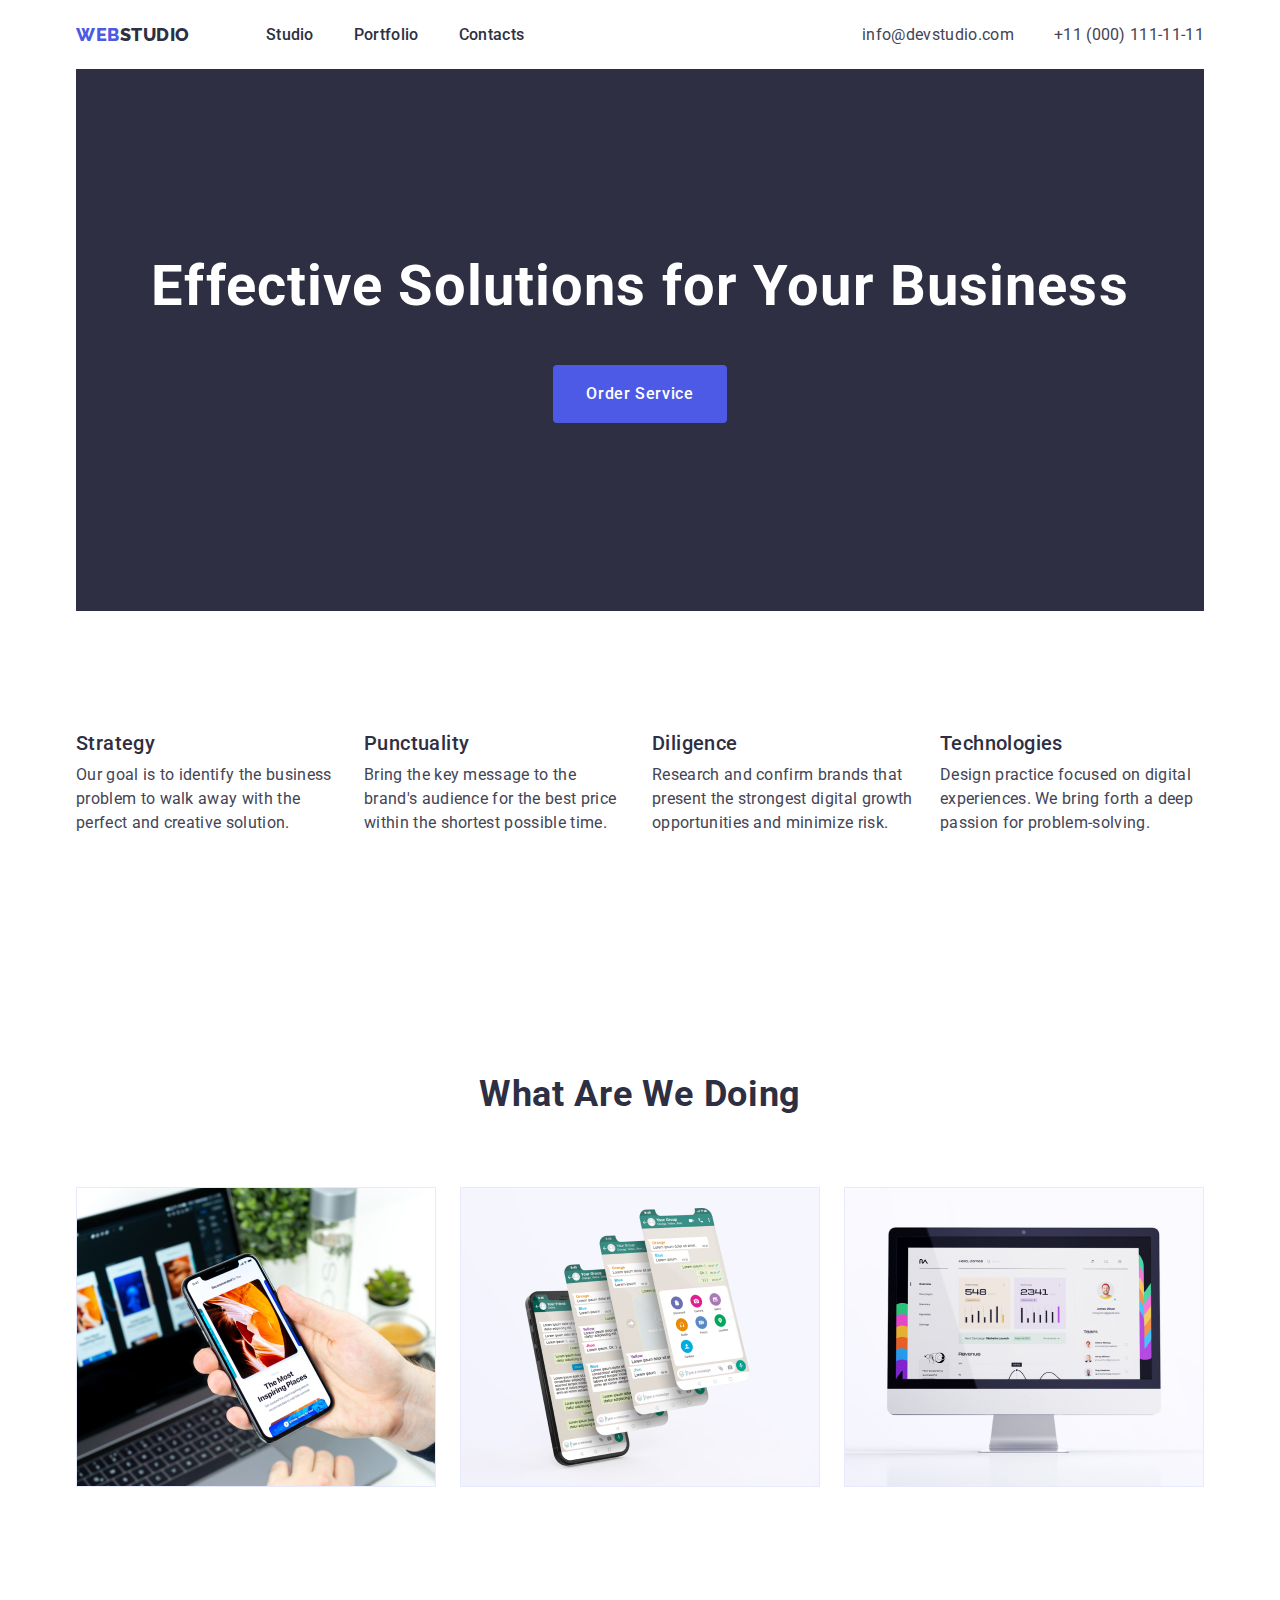
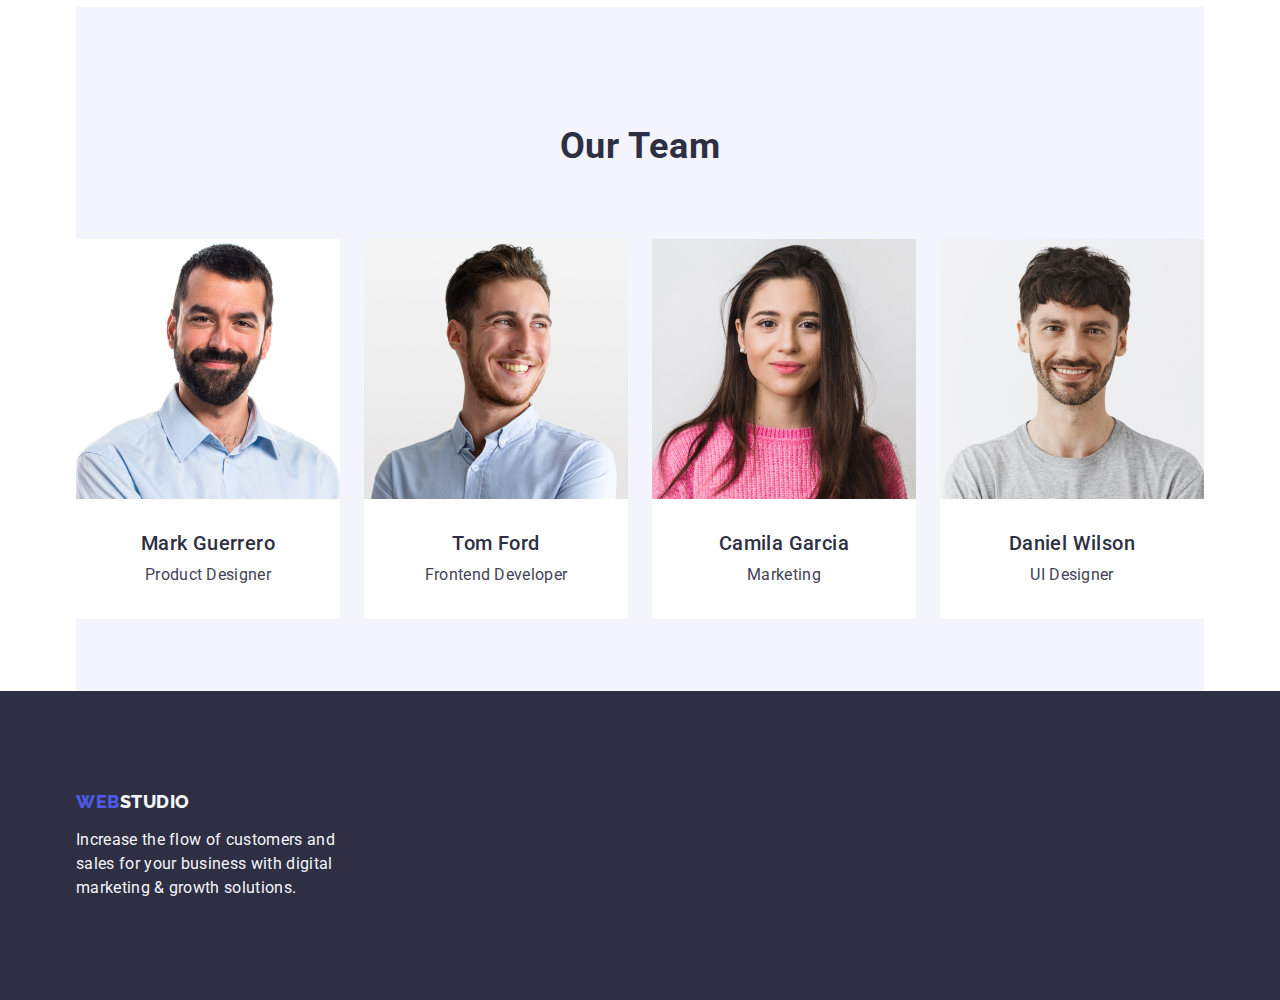
==== index.html @ 956a5d1d "index page" ====
<!DOCTYPE html>
<html lang="en">
<head>
    <meta charset="UTF-8">
    <meta name="viewport" content="width=device-width, initial-scale=1.0">
    <title>WEBSTUDIO</title>
    <link rel="preconnect" href="https://fonts.googleapis.com" />
    <link rel="preconnect" href="https://fonts.gstatic.com" crossorigin />
    <link
      href="https://fonts.googleapis.com/css2?family=Raleway:wght@800&family=Roboto:wght@400;500;700;900&display=swap"
      rel="stylesheet"
    />
    <link rel="stylesheet" href="https://cdnjs.cloudflare.com/ajax/libs/modern-normalize/2.0.0/modern-normalize.min.css">
    <link rel="stylesheet" href="./css/styles.css">
</head> 
<body>
    <header>
        <div class="container flex-header">
            <nav>
                <a class="logo link" href="./index.html">Web<span class="studio-color">Studio</span></a>
                <ul class="site-nav list">
                    <li class="item"><a href="./index.html" class="link link-decor">Studio</a></li>
                    <li class="item"><a href="./portfolio.html" class="link link-decor">Portfolio</a></li>
                    <li class="item"><a href="" class="link link-decor">Contacts</a></li>
                </ul>
            </nav>
            <address class="address">
                <ul class="auth-nav list">
                    <li class="item"><a class="link" href="mailto:info@devstudio.com">info@devstudio.com</a></li>
                    <li class="item"><a class="link" href="tel:+110001111111">+11 (000) 111-11-11</a></li>
                </ul>
            </address>
        </div>
    </header>
    <main>
        <div class="container">
            <div class="background-hero">
                <section class="section solutions list hero">
                    <h1 class="section-title-block">Effective Solutions for Your Business</h1>
                    <button type="button" class="button">Order Service</button>
                </section>
            </div>
            <section class="section list section-strategy">
                <h2 class="visually-hidden">Strategies of the company</h2>
                <ul class="list strategy-block">
                    <li class="item">
                        <h3 class="title">Strategy</h3>
                        <p class="description">Our goal is to identify the business problem to walk away with the perfect and creative solution. </p>
                    </li>
                    <li class="item">
                        <h3 class="title">Punctuality</h3>
                        <p class="description">Bring the key message to the brand's audience for the best price within the shortest possible time.</p>
                    </li>
                    <li class="item">
                        <h3 class="title">Diligence</h3>
                        <p class="description">Research and confirm brands that present the strongest digital growth opportunities and minimize risk.</p>
                    </li>
                    <li class="item">
                        <h3 class="title">Technologies</h3>
                        <p class="description">Design practice focused on digital experiences. We bring forth a deep passion for problem-solving.</p>
                    </li>
                </ul>
            </section>
            <section class="section list margin">
                <h2 class="section-title">What are we doing</h2>
                <ul class="list flex-list">
                    <li>
                        <img src="./images/phone.jpg" alt="Company does1" width="360">
                    </li>
                    <li>
                        <img src="./images/screens.jpg" alt="Company does2" width="360">
                    </li>
                    <li>
                        <img src="./images/desktop.jpg" alt="Company does3" width="360">
                    </li>
                </ul>
            </section>
            <section class="section list team-block">
                <h2 class="section-title">Our Team</h2>
                <ul class="crew list">
                    <li class="person">
                        <img src="./images/crue1.jpg" alt="stuff" width="264">
                        <div class="person-padding">
                            <h3 class="name">Mark Guerrero</h3>
                            <p class="job">Product Designer</p>
                        </div>
                    </li>
                    <li class="person">
                        <img src="./images/crue2.jpg" alt="stuff" width="264">
                        <div class="person-padding">
                            <h3 class="name">Tom Ford</h3>
                            <p class="job">Frontend Developer</p>
                        </div>
                    </li>
                    <li class="person">
                        <img src="./images/crue3.jpg" alt="stuff" width="264">
                        <div class="person-padding">
                            <h3 class="name">Camila Garcia</h3>
                            <p class="job">Marketing</p>
                        </div>
                    </li>
                    <li class="person">
                        <img src="./images/crue4.jpg" alt="stuff" width="264">
                        <div class="person-padding">
                            <h3 class="name">Daniel Wilson</h3>
                            <p class="job">UI Designer</p>
                        </div>
                    </li>
                </ul>
            </section>
        </div>
    </main>
    <footer class="footer">
        <div class="container foot">
            <a class="logo link" href="./index.html">Web<span class="studio-color-footer">Studio</span></a>
            <p class="slogan">Increase the flow of customers and sales for your business with digital marketing & growth solutions.</p>
        </div>
    </footer>
</body>
</html>
---- css/styles.css ----
:root{
    --navy-blue: #2E2F42;
    --slate: #434455;
    --iris: #4D5AE5;
    --ocean: #404BBF;
    --cloud:#F4F4FD;
    --cornflower: #E7E9FC;
    --white: #ffffff;
}
body{
    background: var(--white);
    color: var(--slate);
    font-family: 'Roboto', sans-serif;
}
h1, h2, h3, p, ul{
    margin: 0;
    padding: 0;
}
ul{
    list-style: none;
}
img{
    display: block;
}
.logo{
    margin-right: 76px;
    color: var(--iris);
    font-family: "Raleway", sans-serif;
    text-transform: uppercase;
    font-size: 18px;
    line-height: 1.17;
    font-weight: 800;
    letter-spacing: 0.03em
}
.link{
    text-decoration: none;
}
nav .header-text{
    color: var(--navy-blue);
}
.studio-color{
    color: var(--navy-blue);
}
.studio-color-footer{
    color: var(--cloud);
}
.list{
    list-style: none;
}
/* portfolio styles */

.site-nav a{
    color:var(--navy-blue);
}
.site-nav .link{
    font-size: 16px;
    font-weight: 500;
    line-height: 1.5;
    letter-spacing: 0.02em;
}
.site-nav .link:hover,
.site-nav .link:focus{
    color: var(--ocean);
}
.address .link:hover,
.address .link:focus{
    color: var(--ocean);
}

.auth-nav a{
    color:var(--slate);
    font-size: 16px;
    line-height: 1.5;
    letter-spacing: 0.02em;
}
.address{
    font-style: normal;
}
.auth-nav a:hover{
    color:var(--iris);
}
.section-title{
    padding-top: 120px;
    color: var(--navy-blue);
    font-size: 36px;
    font-weight: 700;
    line-height: 1.11;
    letter-spacing: 0.02em;
    text-align: center;
    text-transform: capitalize;
}
.portfolio-title{
    color: var(--navy-blue);
    font-size: 20px;
    font-weight: 500;
    line-height: 1.2;
    letter-spacing: 0.02em;
}
.portfolio-description{
    color: var(--slate);
    font-size: 16px;
    line-height: 1.5;
    letter-spacing: 0.02em;
}
.section .title{
    color: var(--navy-blue);
}
.section .button{
    color: #ffffff;
    background-color: var(--iris);
    padding: 16px 32px;
    border: 1px solid transparent;
    margin-top: 48px;
}
.button{
    display: inline-block;
    min-width: 169px;
    padding: 12px 24px;
    border-radius: 4px;
    text-align: center;
    color: var(--iris);
    background-color: var(--cloud);
    font-size: 16px;
    font-weight: 500;
    line-height: 1.5;
    letter-spacing: 0.04em;
    cursor: pointer;
    font-family: "Roboto", sans-serif;
    border: 1px solid var(--cornflower);
}
.button:hover,
.button:focus{
    color: var(--white);
    background-color: var(--ocean);
    
}
.team-block{
    background-color: var(--cloud);
}
.crew {
    padding: 72px 0px;
}
.crew li{
    border-radius: 0px 0px 4px 4px;
    background-color: var(--white);
}
header a{
    padding-top: 24px;
    padding-bottom: 24px;
}
.flex-header{
    display: flex;
    align-items: center;
}
.flex-header nav, .flex-header .address .list, .site-nav{
    display: flex;
    align-items: center;
}
.address{
    margin-left: auto;
}
.site-nav .item, .auth-nav .item {
    margin-right: 40px;
}
.site-nav .item:last-child, .auth-nav .item:last-child {
    margin-right: 0px;
}
.hero{
    padding-top: 188px;
    padding-bottom: 188px;
    text-align: center;
}
.background-hero{
    background-color: var(--navy-blue);
}

.person-padding{
    text-align: center;
    padding: 32px 16px;
}
.person-padding .name{
    margin-bottom: 8px;
}

/* studio styles */
.crew .name{
    color: var(--navy-blue);
    font-size: 20px;
    font-weight: 500;
    line-height: 1.2;
    letter-spacing: 0.02em;
}
.crew .job{
    color: var(--slate);
    font-size: 16px;
    line-height: 1.5;
    letter-spacing: 0.02em;
}
.section .title{
    font-size: 20px;
    font-weight: 500;
    line-height: 1.2;
    letter-spacing: 0.02em;
}
.section .description{
    color: var(--slate);
    font-size: 16px;
    line-height: 1.5;
    letter-spacing: 0.02em;
}
.solutions{
    background: var(--navy-blue);
}
.section-title-block{
    
    color: var(--white);
    font-size: 56px;
    font-weight: 700;
    letter-spacing: 0.02em;
    line-height: 1.07;
    text-align: center;
}
.visually-hidden {
    position: absolute;
    width: 1px;
    height: 1px;
    margin: -1px;
    border: 0;
    padding: 0;
    white-space: nowrap;
    clip-path: inset(100%);
    clip: rect(0 0 0 0);
    overflow: hidden;
    }
.container{
    width: 1128px;
    margin: 0 auto;
}
.strategy-block .description{
    margin-top: 8px;
}
.strategy-block{
    padding-top: 120px;
    padding-bottom: 120px;
    display: flex;
    align-items: center;
    flex-wrap: wrap;
}
.strategy-block .item{
    max-width: 264px;
    margin-right: 24px;
}
.strategy-block .item:last-child{
    margin-right: 0;
}
.flex-list, .crew{
    display: flex;
    gap: 24px;
    align-items: center;
}
.flex-list{
    margin-top: 72px;
}
.section.list.margin{
    margin: 0px 0px 120px;
}
/* footer */
.footer{
    background-color: var(--navy-blue);
}
.footer .slogan{
    width: 264px;
    margin-top: 16px;
    color: var(--cloud);
    font-size: 16px;
    line-height: 1.5;
    letter-spacing: 0.02em;
}
.footer .footer-text{
    color: var(--cloud);
}
.foot{
    padding-top: 100px;
    padding-bottom: 100px;
}
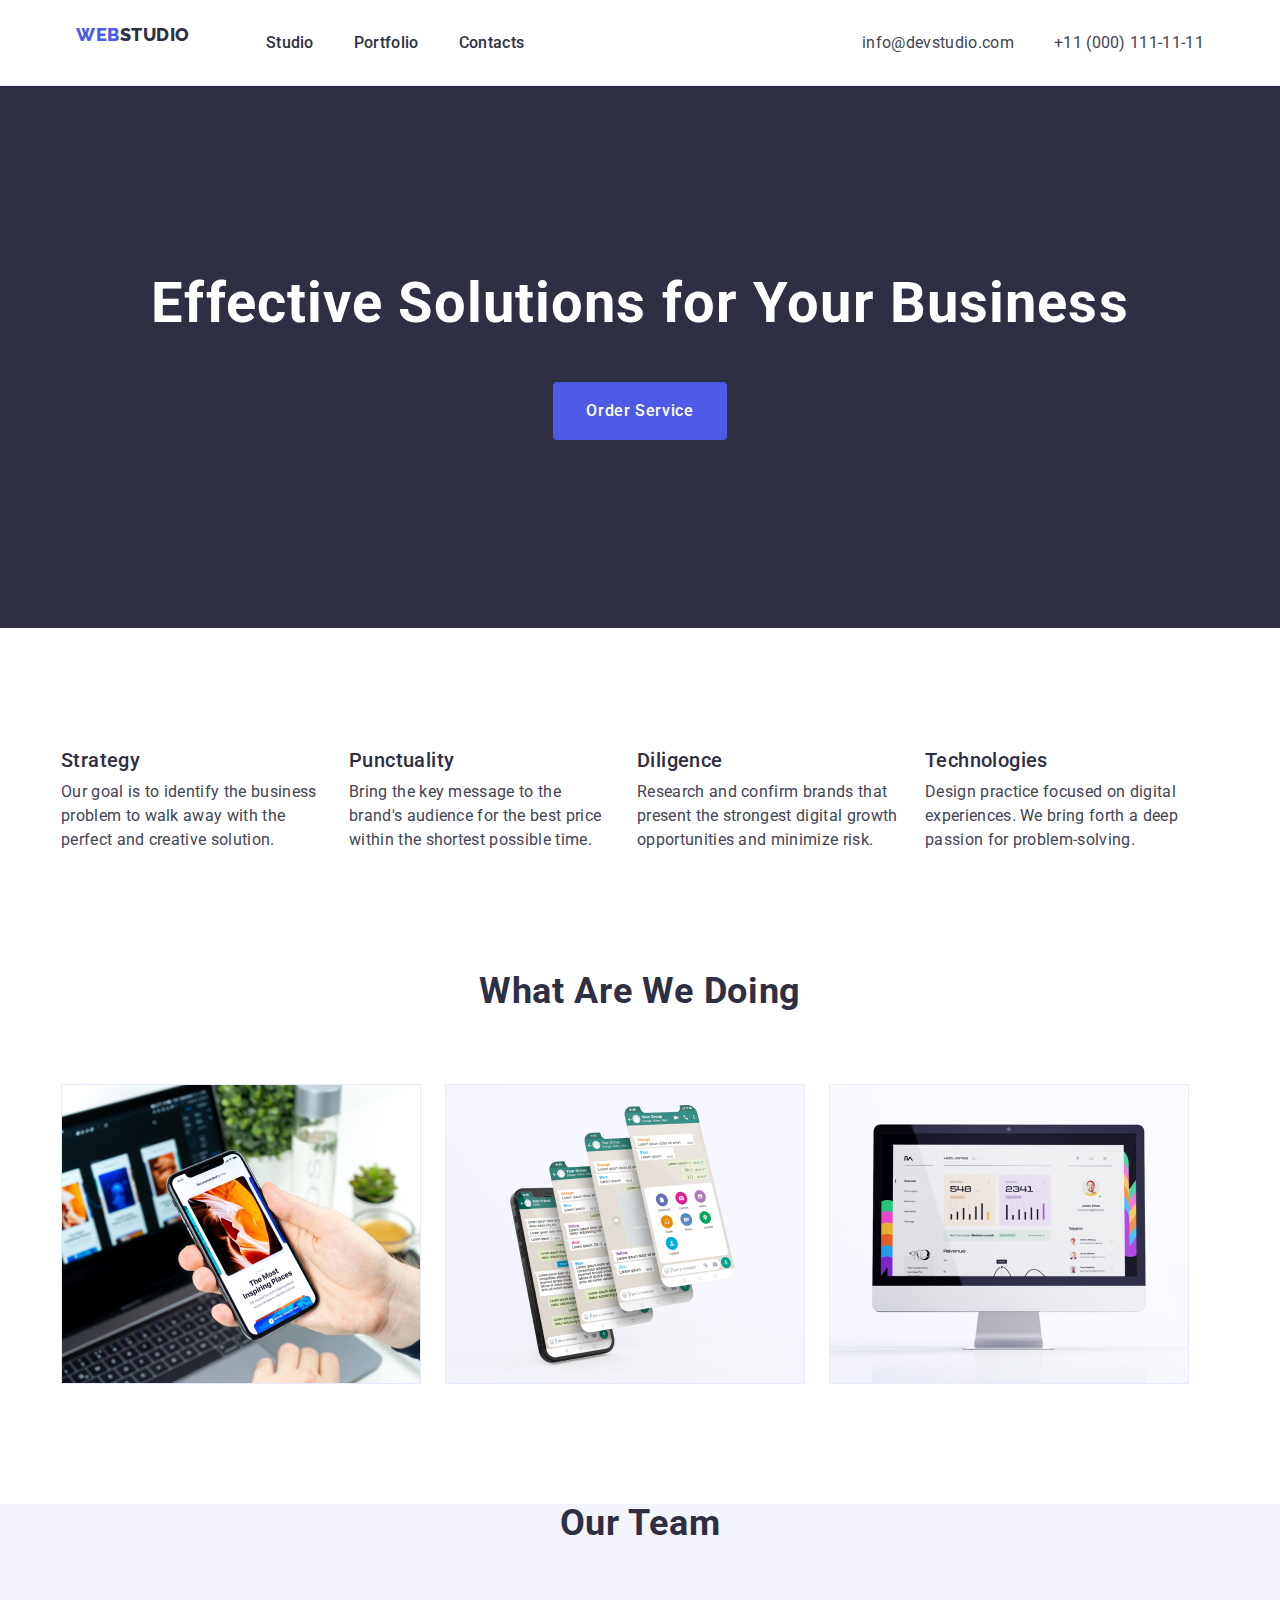
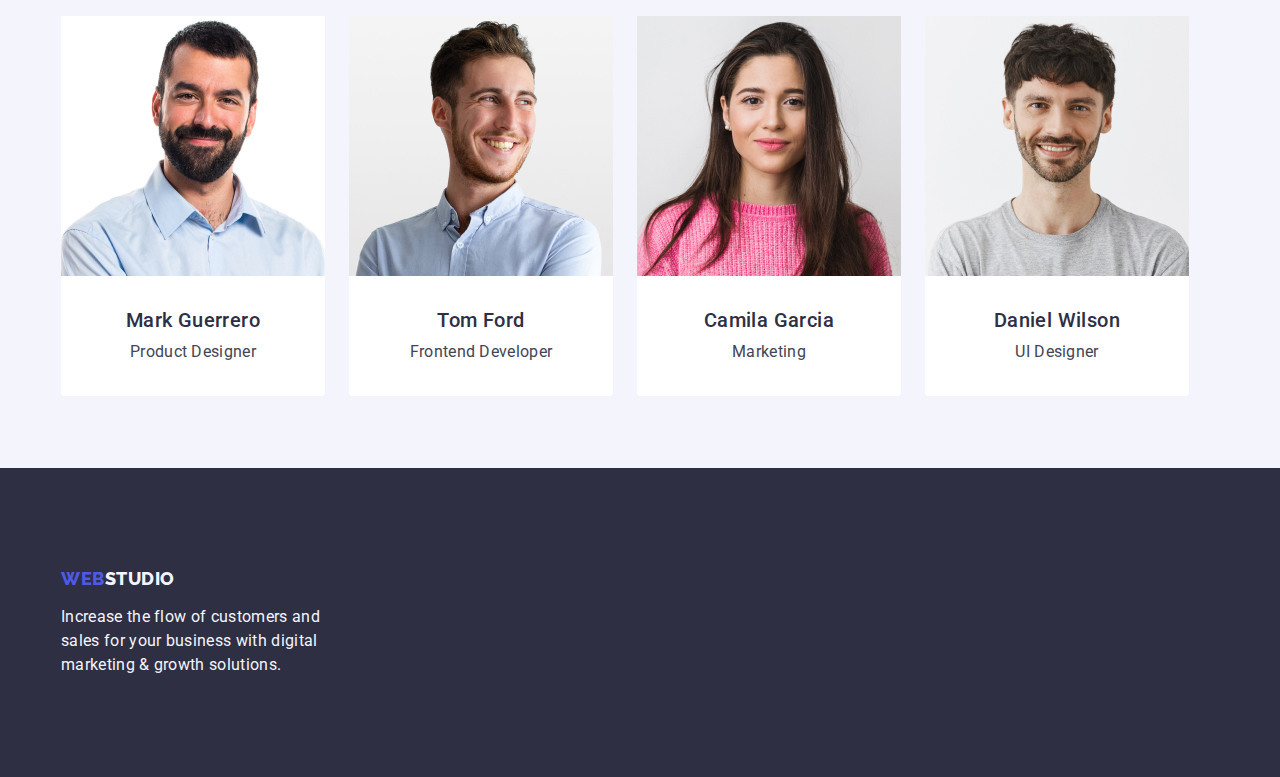
==== commit 526025c9: "container" ====
--- a/index.html
+++ b/index.html
@@ -14,7 +14,7 @@
     <link rel="stylesheet" href="./css/styles.css">
 </head> 
 <body>
-    <header>
+    <header class="header">
         <div class="container flex-header">
             <nav>
                 <a class="logo link" href="./index.html">Web<span class="studio-color">Studio</span></a>
@@ -33,14 +33,16 @@
         </div>
     </header>
     <main>
-        <div class="container">
-            <div class="background-hero">
-                <section class="section solutions list hero">
+        <div class="background-hero">
+            <section class="section solutions list hero">
+               <div class="container">
                     <h1 class="section-title-block">Effective Solutions for Your Business</h1>
                     <button type="button" class="button">Order Service</button>
-                </section>
-            </div>
-            <section class="section list section-strategy">
+               </div>
+            </section>
+        </div>
+        <section class="section list section-strategy">
+            <div class="container">
                 <h2 class="visually-hidden">Strategies of the company</h2>
                 <ul class="list strategy-block">
                     <li class="item">
@@ -60,8 +62,10 @@
                         <p class="description">Design practice focused on digital experiences. We bring forth a deep passion for problem-solving.</p>
                     </li>
                 </ul>
-            </section>
-            <section class="section list margin">
+            </div>
+        </section>
+        <section class="section list margin">
+           <div class="container">
                 <h2 class="section-title">What are we doing</h2>
                 <ul class="list flex-list">
                     <li>
@@ -74,8 +78,10 @@
                         <img src="./images/desktop.jpg" alt="Company does3" width="360">
                     </li>
                 </ul>
-            </section>
-            <section class="section list team-block">
+           </div>
+        </section>
+        <section class="section list team-block">
+           <div class="container">
                 <h2 class="section-title">Our Team</h2>
                 <ul class="crew list">
                     <li class="person">
@@ -107,11 +113,11 @@
                         </div>
                     </li>
                 </ul>
-            </section>
-        </div>
+           </div>
+        </section>
     </main>
     <footer class="footer">
-        <div class="container foot">
+        <div class="container">
             <a class="logo link" href="./index.html">Web<span class="studio-color-footer">Studio</span></a>
             <p class="slogan">Increase the flow of customers and sales for your business with digital marketing & growth solutions.</p>
         </div>
--- a/css/styles.css
+++ b/css/styles.css
@@ -80,7 +80,6 @@
     color:var(--iris);
 }
 .section-title{
-    padding-top: 120px;
     color: var(--navy-blue);
     font-size: 36px;
     font-weight: 700;
@@ -89,19 +88,7 @@
     text-align: center;
     text-transform: capitalize;
 }
-.portfolio-title{
-    color: var(--navy-blue);
-    font-size: 20px;
-    font-weight: 500;
-    line-height: 1.2;
-    letter-spacing: 0.02em;
-}
-.portfolio-description{
-    color: var(--slate);
-    font-size: 16px;
-    line-height: 1.5;
-    letter-spacing: 0.02em;
-}
+
 .section .title{
     color: var(--navy-blue);
 }
@@ -114,7 +101,6 @@
 }
 .button{
     display: inline-block;
-    min-width: 169px;
     padding: 12px 24px;
     border-radius: 4px;
     text-align: center;
@@ -148,9 +134,13 @@
     padding-top: 24px;
     padding-bottom: 24px;
 }
+.header{
+    border-bottom: 1px solid var(--cornflower);
+}
 .flex-header{
     display: flex;
     align-items: center;
+    padding: 0 15px;
 }
 .flex-header nav, .flex-header .address .list, .site-nav{
     display: flex;
@@ -181,8 +171,6 @@
 .person-padding .name{
     margin-bottom: 8px;
 }
-
-/* studio styles */
 .crew .name{
     color: var(--navy-blue);
     font-size: 20px;
@@ -208,11 +196,16 @@
     line-height: 1.5;
     letter-spacing: 0.02em;
 }
-.solutions{
-    background: var(--navy-blue);
-}
+/* studio styles */
+.flex-button{
+    display: flex;
+    margin-top: 96px;
+    margin-bottom: 72px;
+    justify-content: center;
+    gap: 24px;
+}
+
 .section-title-block{
-    
     color: var(--white);
     font-size: 56px;
     font-weight: 700;
@@ -233,7 +226,7 @@
     overflow: hidden;
     }
 .container{
-    width: 1128px;
+    width: 1158px;
     margin: 0 auto;
 }
 .strategy-block .description{
@@ -264,13 +257,42 @@
 .section.list.margin{
     margin: 0px 0px 120px;
 }
+.portfolio-flex{
+    display: flex;
+    flex-wrap: wrap;
+    gap: 24px;
+}
+.portfolio-block{
+    margin-bottom: 24px;
+}
+.portfolio-block .wrapper{
+    margin: 32px 0;
+    padding-left: 16px;
+}
+.portfolio-title{
+    color: var(--navy-blue);
+    font-size: 20px;
+    font-weight: 500;
+    line-height: 1.2;
+    letter-spacing: 0.02em;
+    margin-bottom: 8px;
+}
+.portfolio-description{
+    color: var(--slate);
+    font-size: 16px;
+    line-height: 1.5;
+    letter-spacing: 0.02em;
+}
+.button.portfolio{
+    width:fit-content;
+}
 /* footer */
 .footer{
     background-color: var(--navy-blue);
+    padding: 100px 0;
 }
 .footer .slogan{
     width: 264px;
-    margin-top: 16px;
     color: var(--cloud);
     font-size: 16px;
     line-height: 1.5;
@@ -279,7 +301,7 @@
 .footer .footer-text{
     color: var(--cloud);
 }
-.foot{
-    padding-top: 100px;
-    padding-bottom: 100px;
-}+.logo.link{
+    display: inline-block;
+    margin-bottom: 16px;
+}
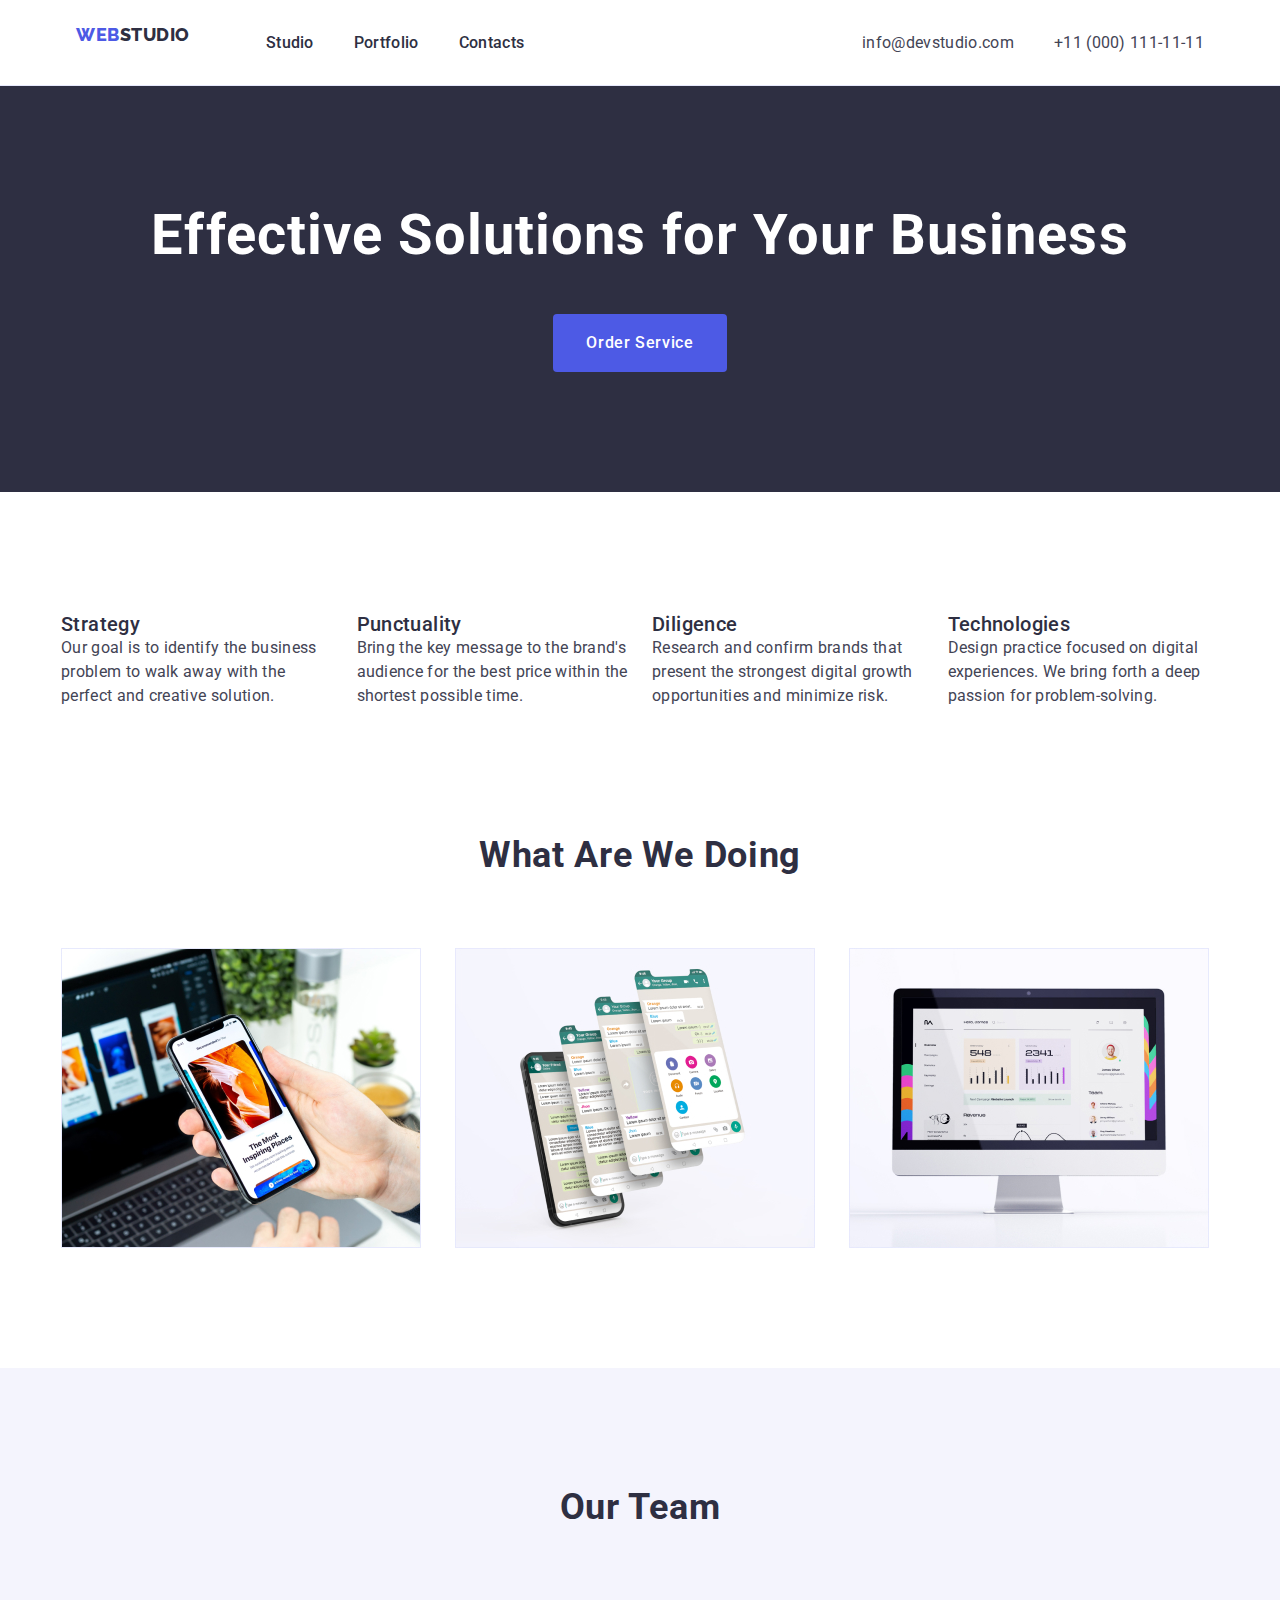
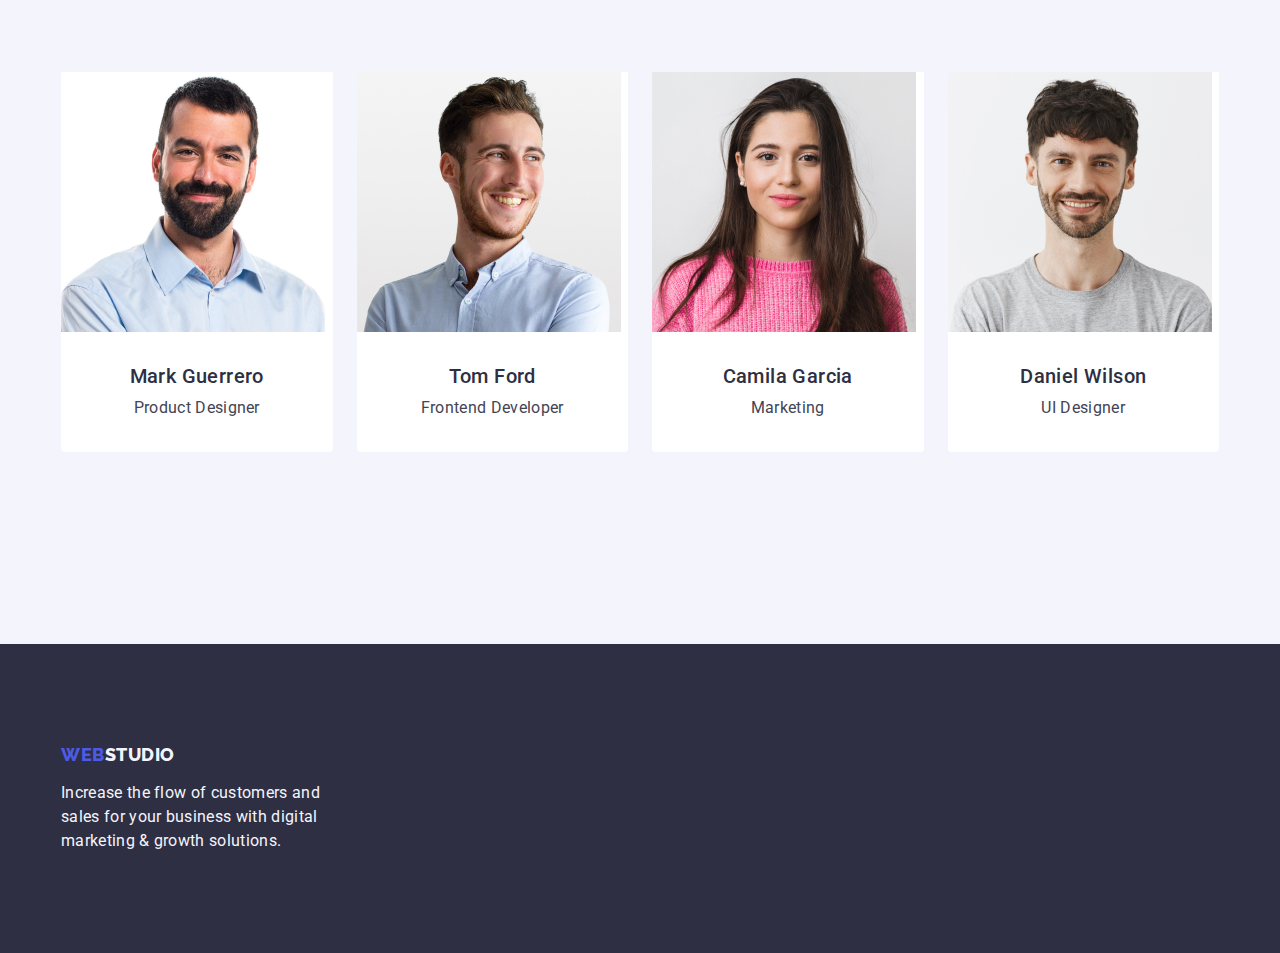
==== commit a9172992: "mistakes" ====
--- a/index.html
+++ b/index.html
@@ -16,7 +16,7 @@
 <body>
     <header class="header">
         <div class="container flex-header">
-            <nav>
+            <nav class="nav">
                 <a class="logo link" href="./index.html">Web<span class="studio-color">Studio</span></a>
                 <ul class="site-nav list">
                     <li class="item"><a href="./index.html" class="link link-decor">Studio</a></li>
@@ -33,14 +33,12 @@
         </div>
     </header>
     <main>
-        <div class="background-hero">
-            <section class="section solutions list hero">
-               <div class="container">
-                    <h1 class="section-title-block">Effective Solutions for Your Business</h1>
-                    <button type="button" class="button">Order Service</button>
-               </div>
-            </section>
-        </div>
+        <section class="section solutions list hero">
+            <div class="container">
+                <h1 class="section-title-block">Effective Solutions for Your Business</h1>
+                <button type="button" class="button">Order Service</button>
+            </div>
+        </section>
         <section class="section list section-strategy">
             <div class="container">
                 <h2 class="visually-hidden">Strategies of the company</h2>
@@ -64,17 +62,17 @@
                 </ul>
             </div>
         </section>
-        <section class="section list margin">
+        <section class="section list padding">
            <div class="container">
-                <h2 class="section-title">What are we doing</h2>
+                <h2 class="section-title mb">What are we doing</h2>
                 <ul class="list flex-list">
-                    <li>
+                    <li class="item">
                         <img src="./images/phone.jpg" alt="Company does1" width="360">
                     </li>
-                    <li>
+                    <li class="item">
                         <img src="./images/screens.jpg" alt="Company does2" width="360">
                     </li>
-                    <li>
+                    <li class="item">
                         <img src="./images/desktop.jpg" alt="Company does3" width="360">
                     </li>
                 </ul>
@@ -82,7 +80,7 @@
         </section>
         <section class="section list team-block">
            <div class="container">
-                <h2 class="section-title">Our Team</h2>
+                <h2 class="section-title mb">Our Team</h2>
                 <ul class="crew list">
                     <li class="person">
                         <img src="./images/crue1.jpg" alt="stuff" width="264">
--- a/css/styles.css
+++ b/css/styles.css
@@ -35,7 +35,7 @@
 .link{
     text-decoration: none;
 }
-nav .header-text{
+.nav .header-text{
     color: var(--navy-blue);
 }
 .studio-color{
@@ -118,10 +118,12 @@
 .button:focus{
     color: var(--white);
     background-color: var(--ocean);
+    border: 1px solid transparent;
     
 }
 .team-block{
     background-color: var(--cloud);
+    padding: 120px 0;
 }
 .crew {
     padding: 72px 0px;
@@ -142,7 +144,7 @@
     align-items: center;
     padding: 0 15px;
 }
-.flex-header nav, .flex-header .address .list, .site-nav{
+.flex-header .nav, .flex-header .address .list, .site-nav{
     display: flex;
     align-items: center;
 }
@@ -156,17 +158,17 @@
     margin-right: 0px;
 }
 .hero{
-    padding-top: 188px;
-    padding-bottom: 188px;
-    text-align: center;
-}
-.background-hero{
+    padding-top: 120px;
+    padding-bottom: 120px;
+    text-align: center;
     background-color: var(--navy-blue);
 }
-
+.crew .person{
+    width: calc((100% - 3 * 24px) / 4);
+}
 .person-padding{
     text-align: center;
-    padding: 32px 16px;
+    padding: 32px 0;
 }
 .person-padding .name{
     margin-bottom: 8px;
@@ -199,10 +201,13 @@
 /* studio styles */
 .flex-button{
     display: flex;
-    margin-top: 96px;
     margin-bottom: 72px;
     justify-content: center;
     gap: 24px;
+    row-gap: 48px;
+}
+.flex-button:nth-last-child(-n+3){
+    margin-bottom: 0;
 }
 
 .section-title-block{
@@ -229,8 +234,10 @@
     width: 1158px;
     margin: 0 auto;
 }
-.strategy-block .description{
-    margin-top: 8px;
+
+.container.pad{
+    padding-top: 96px;
+    padding-bottom: 120px;
 }
 .strategy-block{
     padding-top: 120px;
@@ -240,34 +247,40 @@
     flex-wrap: wrap;
 }
 .strategy-block .item{
-    max-width: 264px;
+    width: calc((100% - 3 * 24px) / 4);
     margin-right: 24px;
+}
+.strategy-block{
+    margin-bottom: 8px;
 }
 .strategy-block .item:last-child{
     margin-right: 0;
 }
+
 .flex-list, .crew{
     display: flex;
     gap: 24px;
     align-items: center;
 }
-.flex-list{
-    margin-top: 72px;
-}
-.section.list.margin{
-    margin: 0px 0px 120px;
+.section-title.mb{
+    margin-bottom: 72px;
+}
+.flex-list .item{
+    width: calc((100% - 3 * 16px) / 3);
+}
+
+.section.list.padding{
+    padding: 0px 0px 120px;
 }
 .portfolio-flex{
     display: flex;
     flex-wrap: wrap;
     gap: 24px;
 }
-.portfolio-block{
-    margin-bottom: 24px;
-}
+
 .portfolio-block .wrapper{
-    margin: 32px 0;
-    padding-left: 16px;
+    padding: 32px 16px;
+    border: 1px solid var(--cornflower);
 }
 .portfolio-title{
     color: var(--navy-blue);
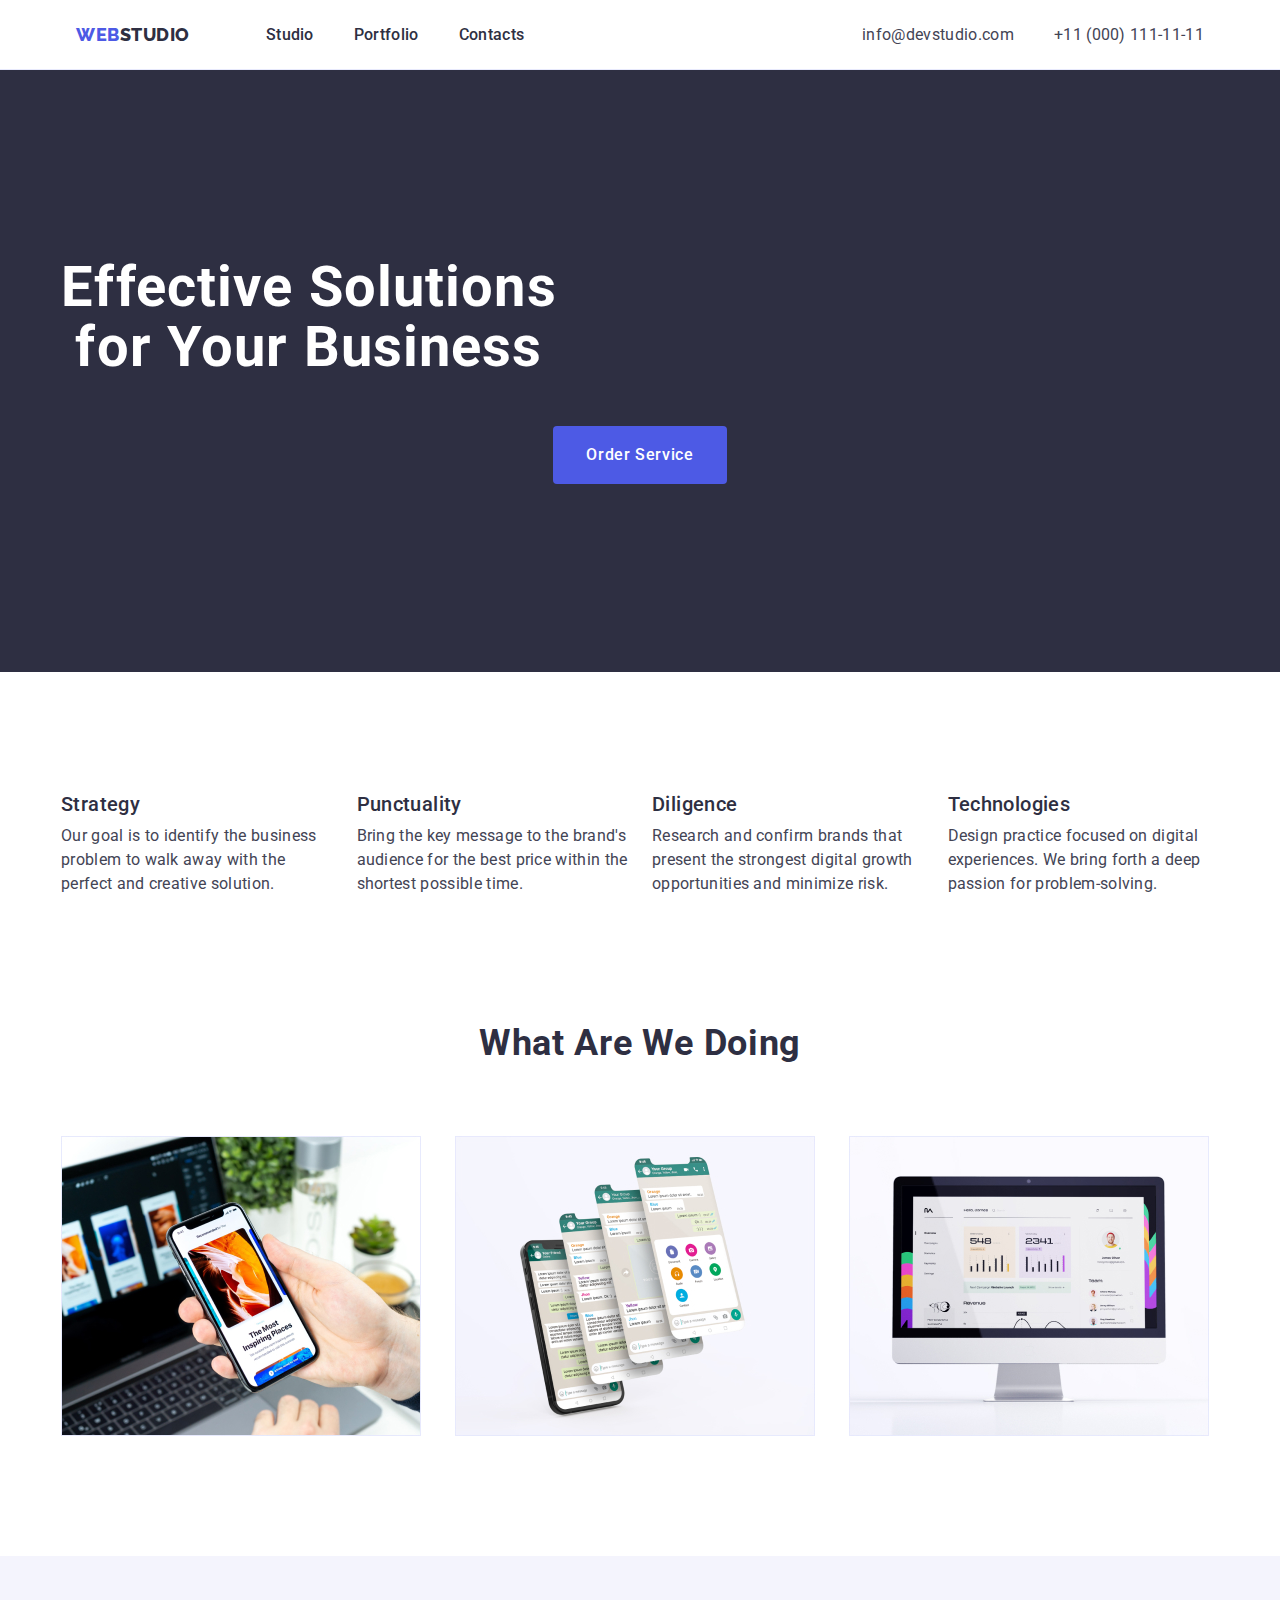
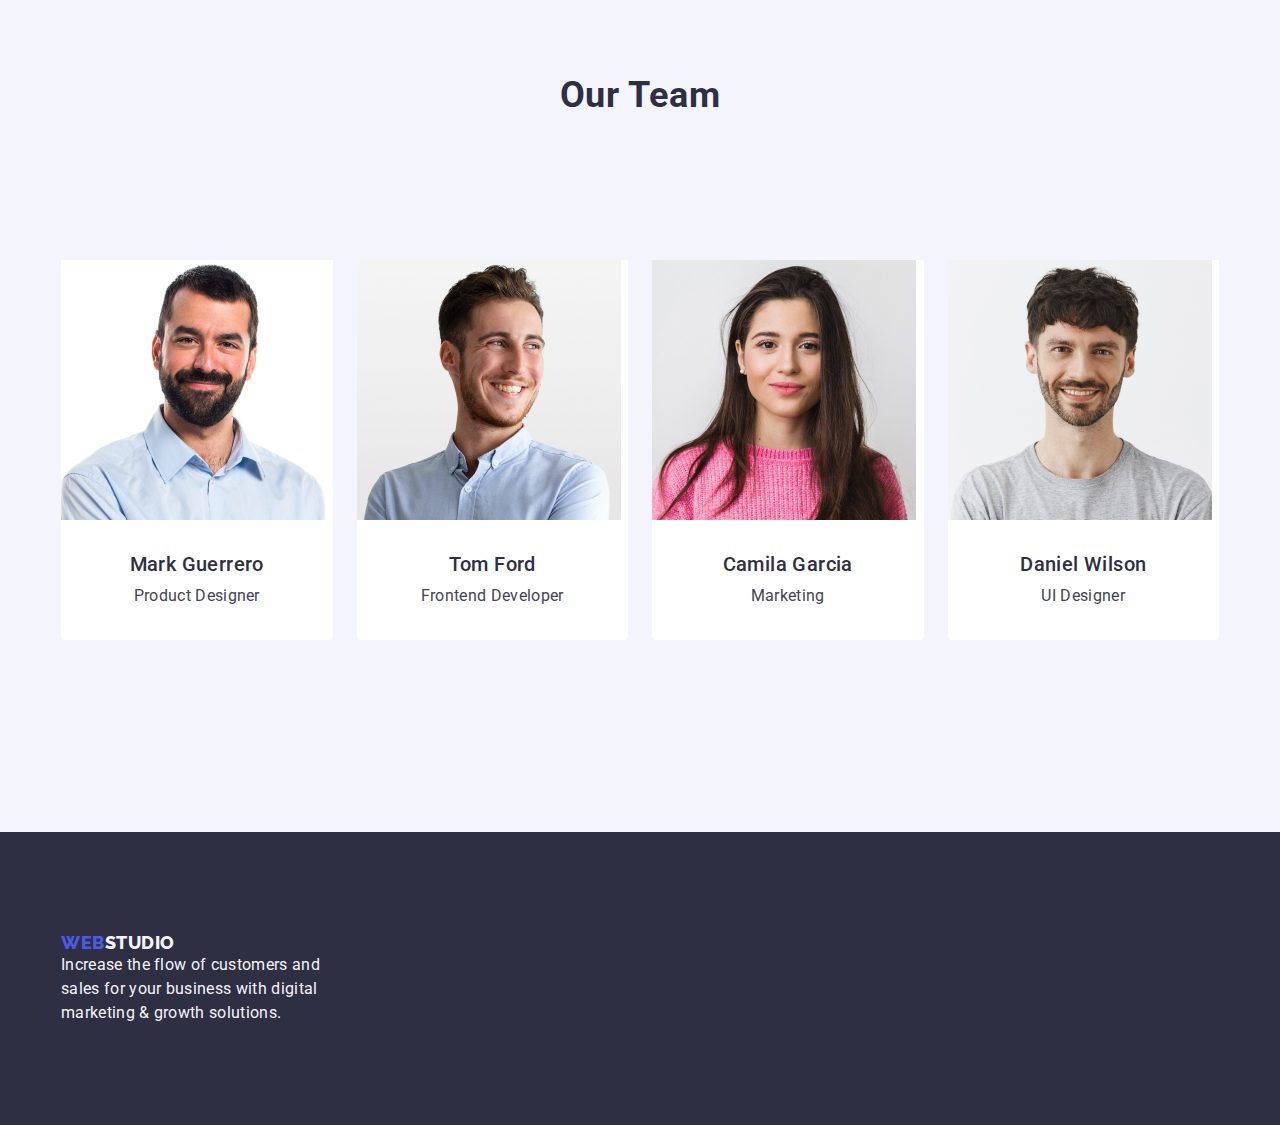
==== commit 47ed001f: "fixed mistakes" ====
--- a/index.html
+++ b/index.html
@@ -33,7 +33,7 @@
         </div>
     </header>
     <main>
-        <section class="section solutions list hero">
+        <section class="section list hero">
             <div class="container">
                 <h1 class="section-title-block">Effective Solutions for Your Business</h1>
                 <button type="button" class="button">Order Service</button>
--- a/css/styles.css
+++ b/css/styles.css
@@ -158,8 +158,8 @@
     margin-right: 0px;
 }
 .hero{
-    padding-top: 120px;
-    padding-bottom: 120px;
+    padding-top: 188px;
+    padding-bottom: 188px;
     text-align: center;
     background-color: var(--navy-blue);
 }
@@ -206,11 +206,9 @@
     gap: 24px;
     row-gap: 48px;
 }
-.flex-button:nth-last-child(-n+3){
-    margin-bottom: 0;
-}
 
 .section-title-block{
+    max-width: 496px;
     color: var(--white);
     font-size: 56px;
     font-weight: 700;
@@ -218,6 +216,13 @@
     line-height: 1.07;
     text-align: center;
 }
+.section-title-block .button{
+    display: block;
+    min-width: 169px;
+    height: 56px;
+    border: none;
+}
+
 .visually-hidden {
     position: absolute;
     width: 1px;
@@ -235,13 +240,11 @@
     margin: 0 auto;
 }
 
-.container.pad{
-    padding-top: 96px;
-    padding-bottom: 120px;
-}
+.section-strategy{
+    padding: 120px 0;
+}
+
 .strategy-block{
-    padding-top: 120px;
-    padding-bottom: 120px;
     display: flex;
     align-items: center;
     flex-wrap: wrap;
@@ -253,6 +256,9 @@
 .strategy-block{
     margin-bottom: 8px;
 }
+.strategy-block .title{
+    margin-bottom: 8px;
+}
 .strategy-block .item:last-child{
     margin-right: 0;
 }
@@ -298,6 +304,10 @@
 }
 .button.portfolio{
     width:fit-content;
+}
+.list.main{
+    padding-top: 96px;
+    padding-bottom: 120px;
 }
 /* footer */
 .footer{
@@ -316,5 +326,4 @@
 }
 .logo.link{
     display: inline-block;
-    margin-bottom: 16px;
-}
+}
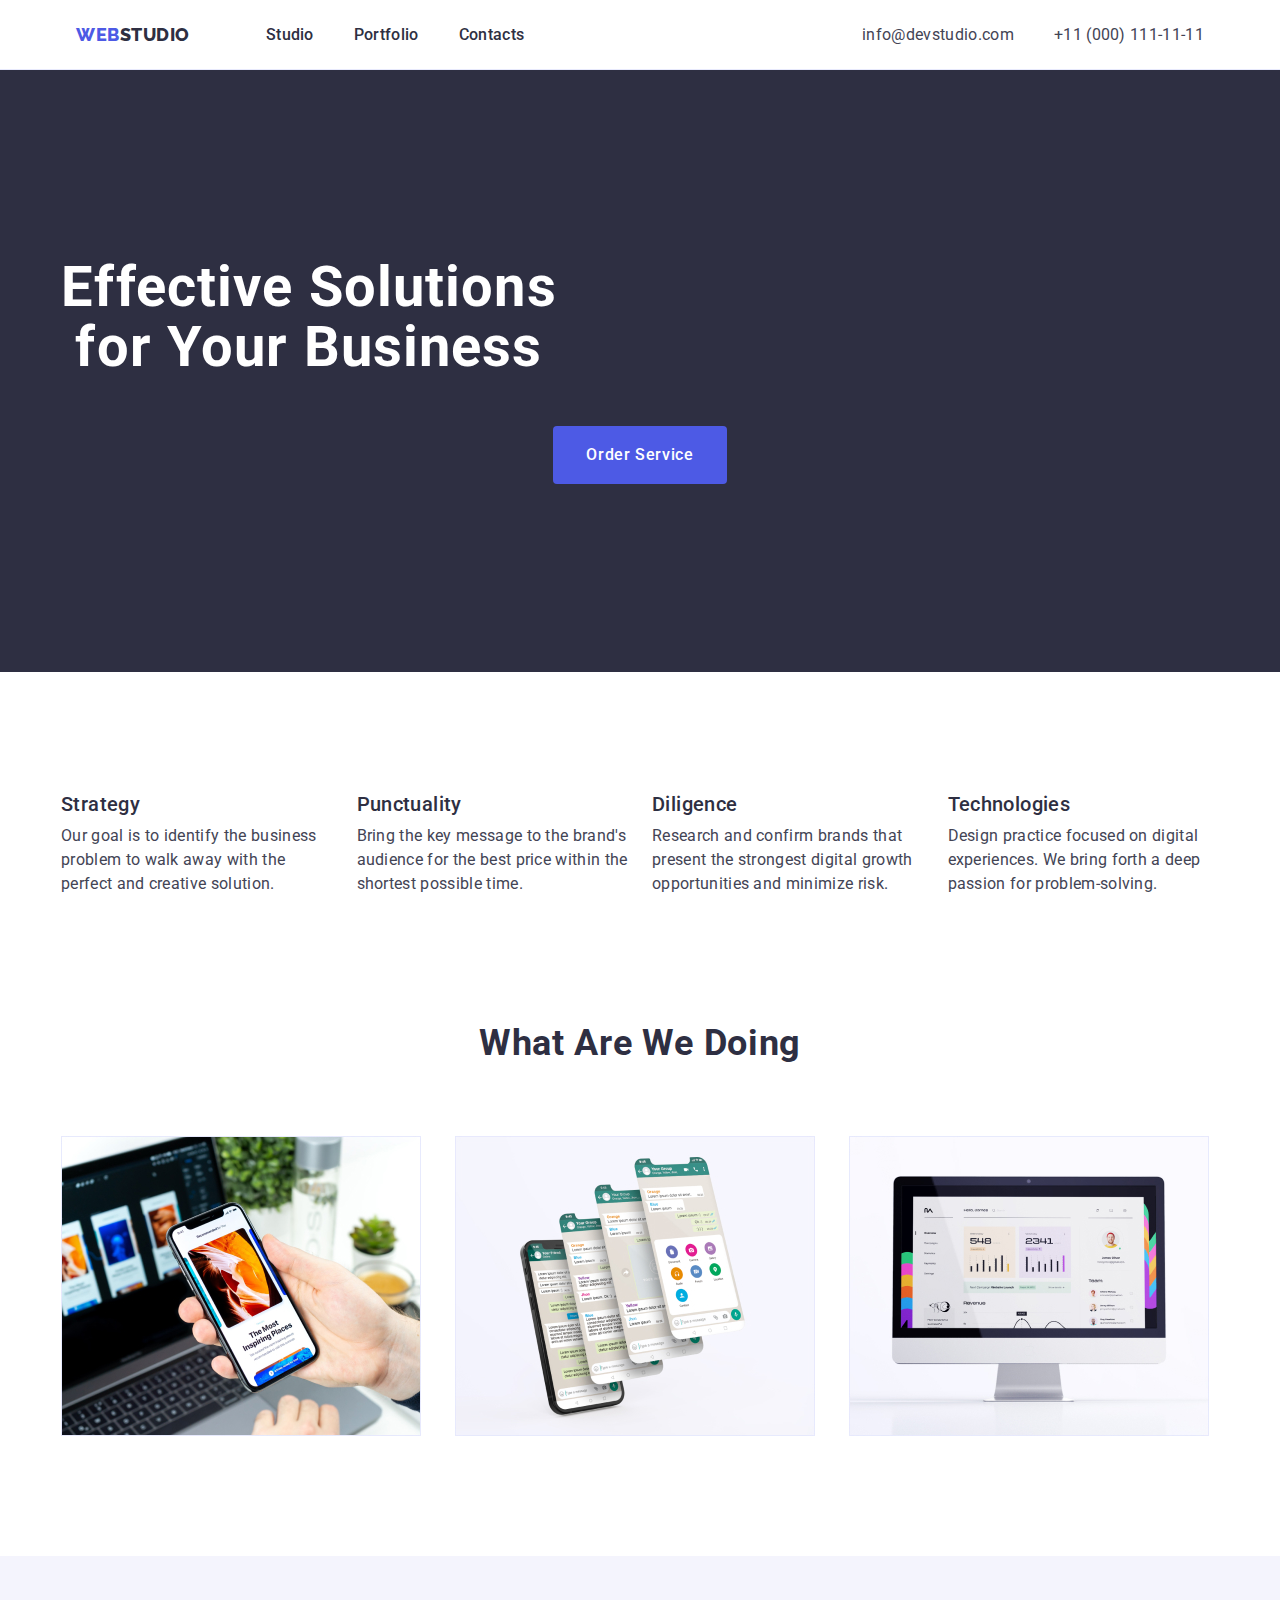
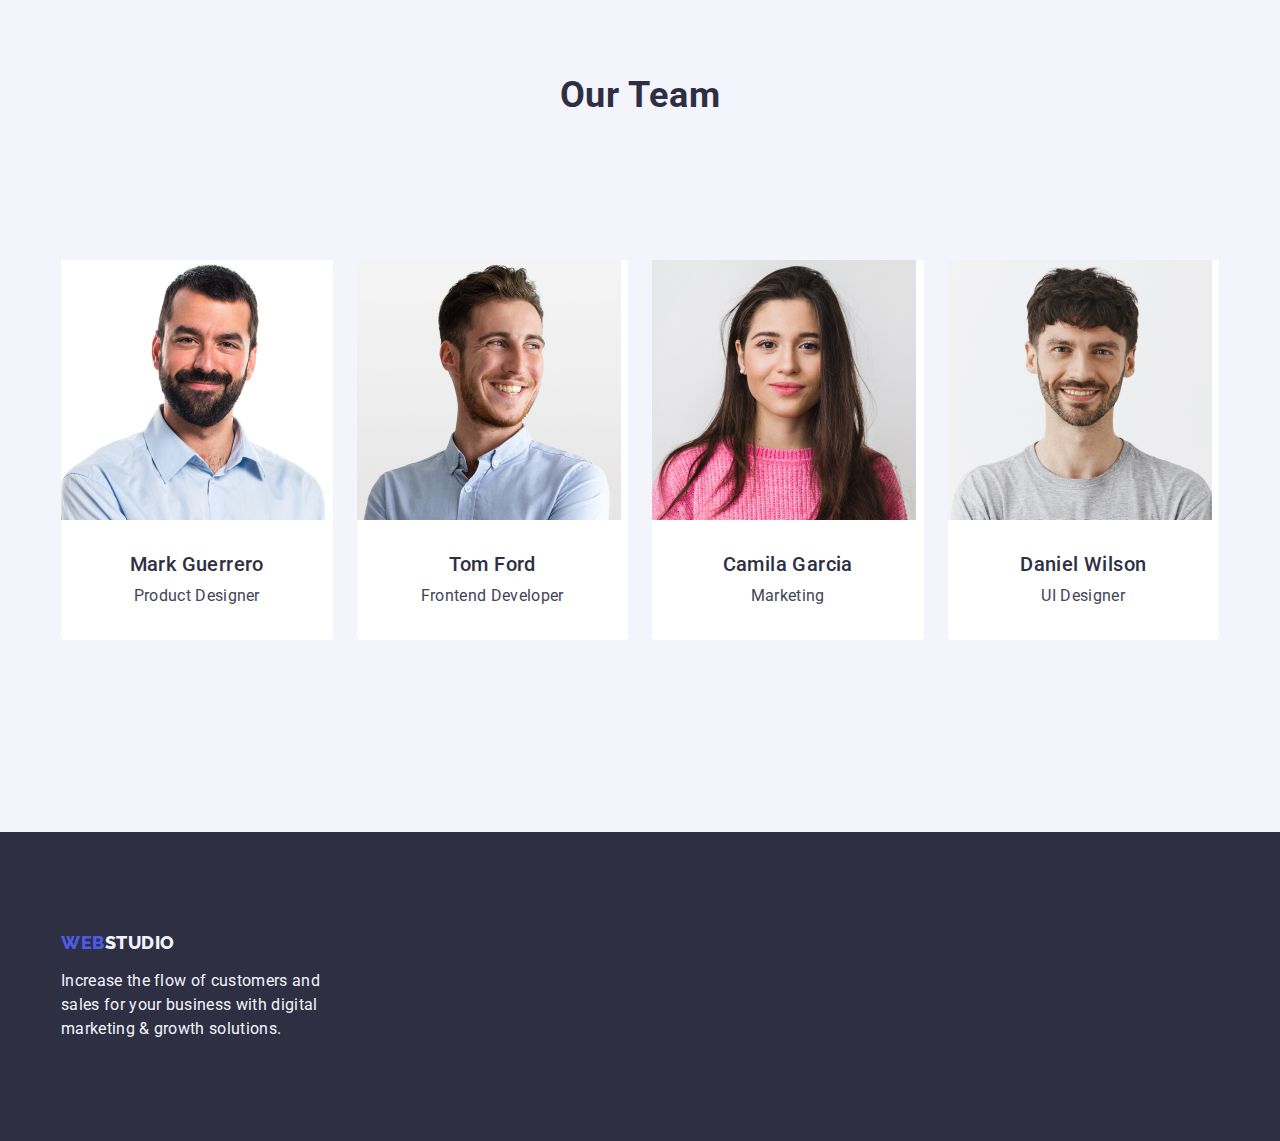
==== commit 30939dea: "fixed mistakes2" ====
--- a/index.html
+++ b/index.html
@@ -64,7 +64,7 @@
         </section>
         <section class="section list padding">
            <div class="container">
-                <h2 class="section-title mb">What are we doing</h2>
+                <h2 class="section-title mbh2">What are we doing</h2>
                 <ul class="list flex-list">
                     <li class="item">
                         <img src="./images/phone.jpg" alt="Company does1" width="360">
@@ -80,7 +80,7 @@
         </section>
         <section class="section list team-block">
            <div class="container">
-                <h2 class="section-title mb">Our Team</h2>
+                <h2 class="section-title mbh2">Our Team</h2>
                 <ul class="crew list">
                     <li class="person">
                         <img src="./images/crue1.jpg" alt="stuff" width="264">
@@ -116,7 +116,7 @@
     </main>
     <footer class="footer">
         <div class="container">
-            <a class="logo link" href="./index.html">Web<span class="studio-color-footer">Studio</span></a>
+            <a class="logo link mb" href="./index.html">Web<span class="studio-color-footer">Studio</span></a>
             <p class="slogan">Increase the flow of customers and sales for your business with digital marketing & growth solutions.</p>
         </div>
     </footer>
--- a/css/styles.css
+++ b/css/styles.css
@@ -203,10 +203,15 @@
     display: flex;
     margin-bottom: 72px;
     justify-content: center;
-    gap: 24px;
+    /* gap: 24px; */
     row-gap: 48px;
 }
-
+.flex-button li{
+    margin-right: 24px;
+}
+.flex-button li:last-child{
+    margin-right: 0;
+}
 .section-title-block{
     max-width: 496px;
     color: var(--white);
@@ -268,7 +273,7 @@
     gap: 24px;
     align-items: center;
 }
-.section-title.mb{
+.section-title.mbh2{
     margin-bottom: 72px;
 }
 .flex-list .item{
@@ -282,11 +287,15 @@
     display: flex;
     flex-wrap: wrap;
     gap: 24px;
-}
-
+    row-gap: 48px;
+}
+.portfolio-block{
+    width: calc((100% - 48px) / 3);
+}
 .portfolio-block .wrapper{
     padding: 32px 16px;
     border: 1px solid var(--cornflower);
+    border-top: none;
 }
 .portfolio-title{
     color: var(--navy-blue);
@@ -327,3 +336,6 @@
 .logo.link{
     display: inline-block;
 }
+.logo.link.mb{
+    margin-bottom: 16px;
+}
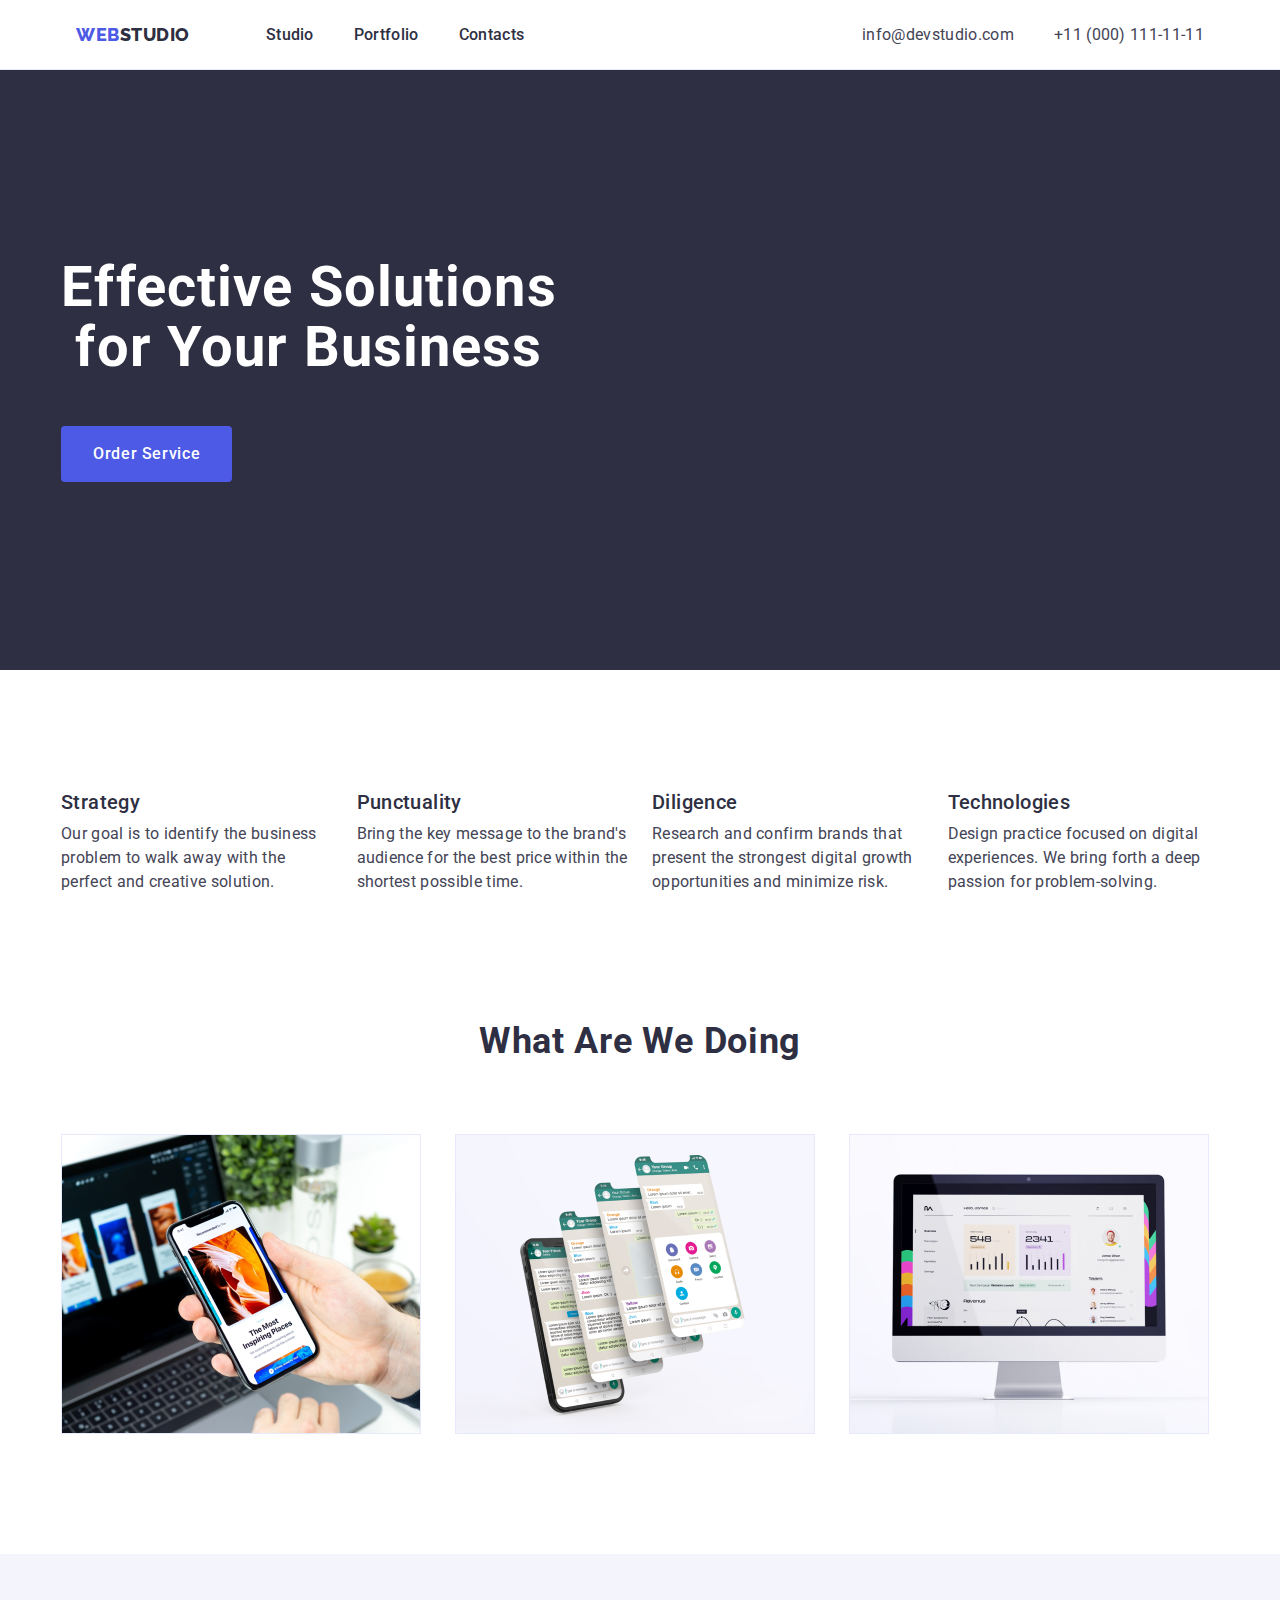
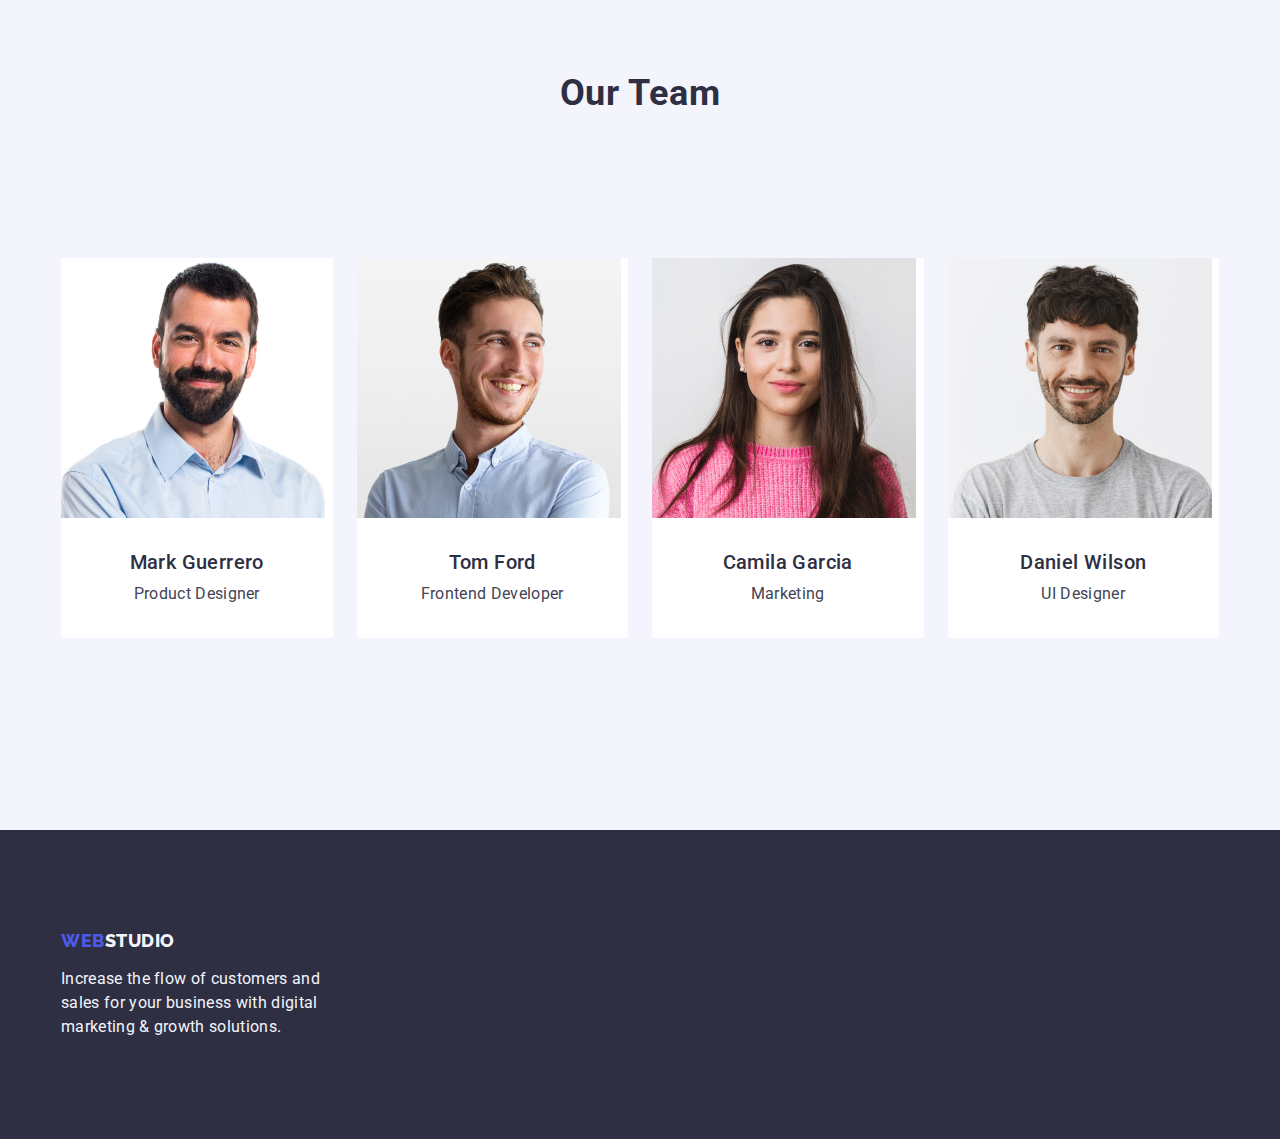
==== commit eef48d17: "fixed mistakes3" ====
--- a/index.html
+++ b/index.html
@@ -64,7 +64,7 @@
         </section>
         <section class="section list padding">
            <div class="container">
-                <h2 class="section-title mbh2">What are we doing</h2>
+                <h2 class="section-title mbh">What are we doing</h2>
                 <ul class="list flex-list">
                     <li class="item">
                         <img src="./images/phone.jpg" alt="Company does1" width="360">
@@ -80,7 +80,7 @@
         </section>
         <section class="section list team-block">
            <div class="container">
-                <h2 class="section-title mbh2">Our Team</h2>
+                <h2 class="section-title mbh">Our Team</h2>
                 <ul class="crew list">
                     <li class="person">
                         <img src="./images/crue1.jpg" alt="stuff" width="264">
@@ -116,7 +116,7 @@
     </main>
     <footer class="footer">
         <div class="container">
-            <a class="logo link mb" href="./index.html">Web<span class="studio-color-footer">Studio</span></a>
+            <a class="logo link mbfoot" href="./index.html">Web<span class="studio-color-footer">Studio</span></a>
             <p class="slogan">Increase the flow of customers and sales for your business with digital marketing & growth solutions.</p>
         </div>
     </footer>
--- a/css/styles.css
+++ b/css/styles.css
@@ -221,7 +221,7 @@
     line-height: 1.07;
     text-align: center;
 }
-.section-title-block .button{
+.hero .button{
     display: block;
     min-width: 169px;
     height: 56px;
@@ -273,7 +273,7 @@
     gap: 24px;
     align-items: center;
 }
-.section-title.mbh2{
+.section-title.mbh{
     margin-bottom: 72px;
 }
 .flex-list .item{
@@ -336,6 +336,6 @@
 .logo.link{
     display: inline-block;
 }
-.logo.link.mb{
+.logo.link.mbfoot{
     margin-bottom: 16px;
 }
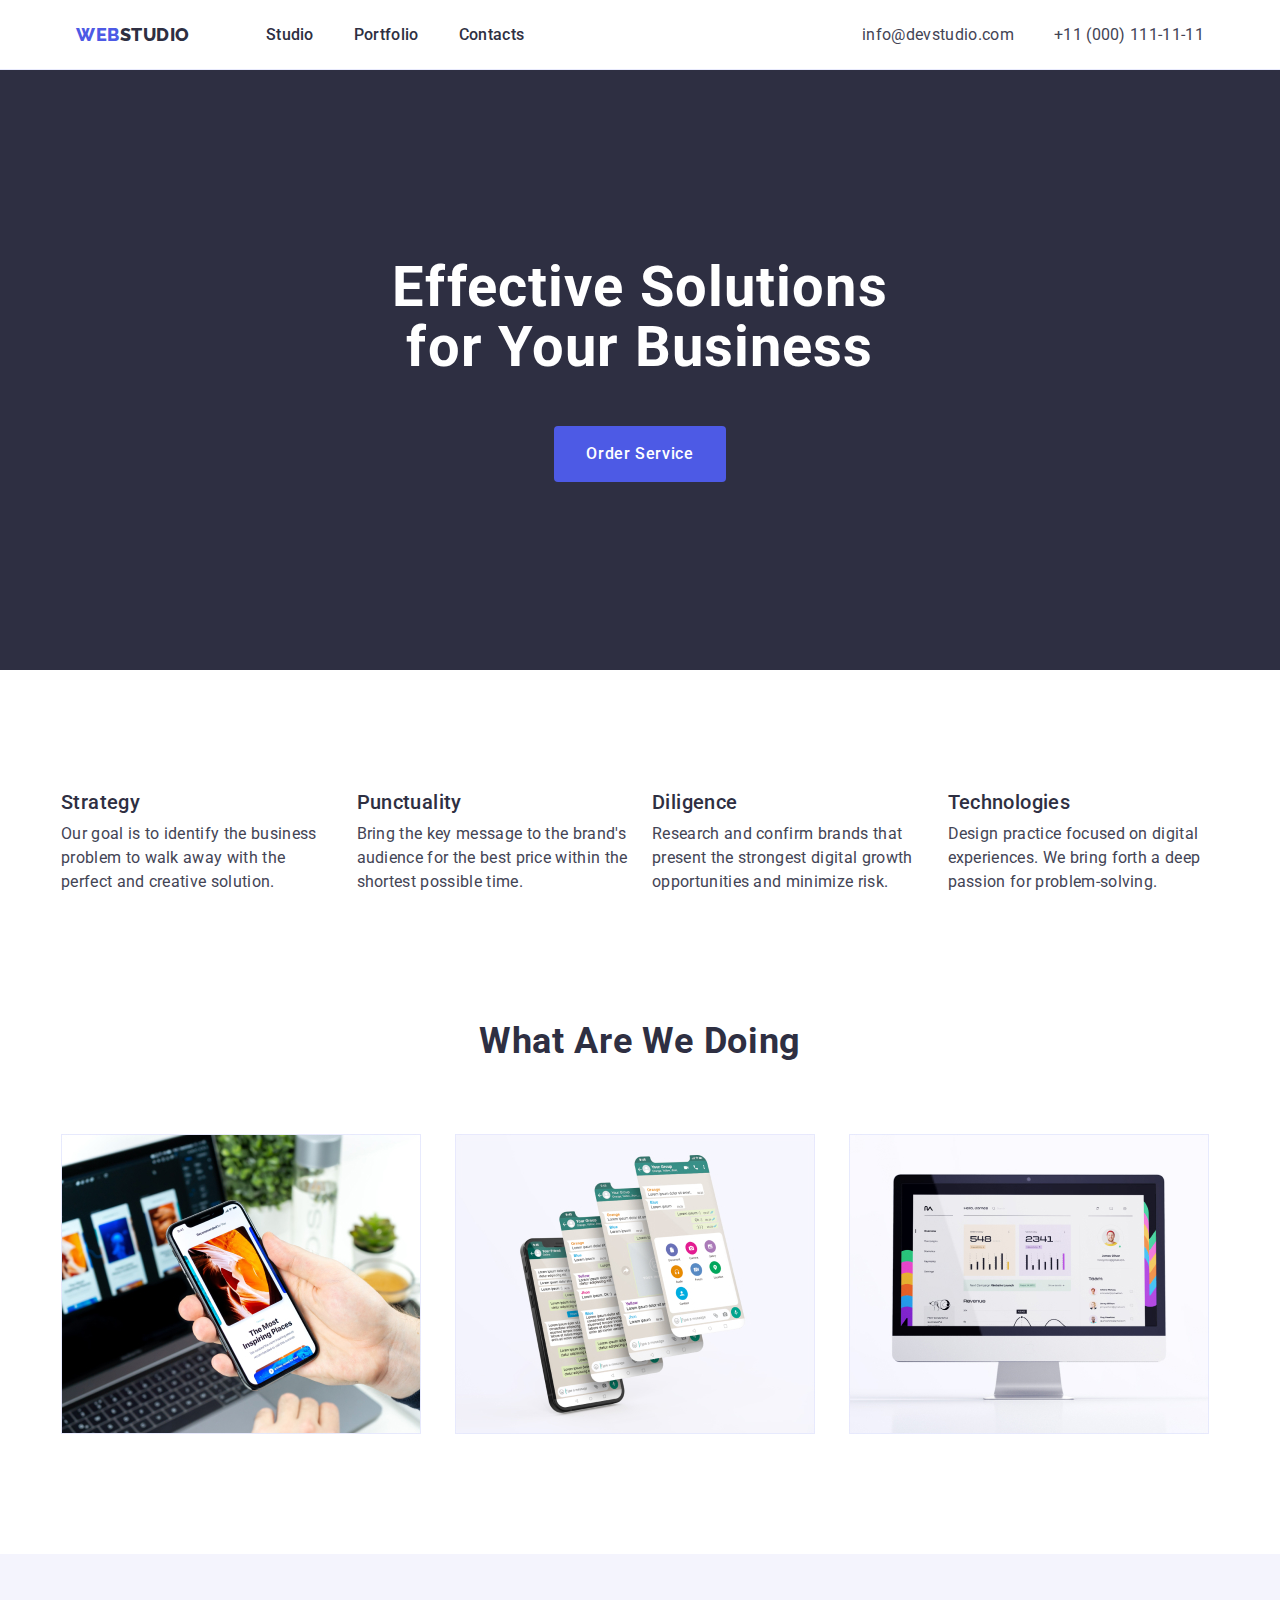
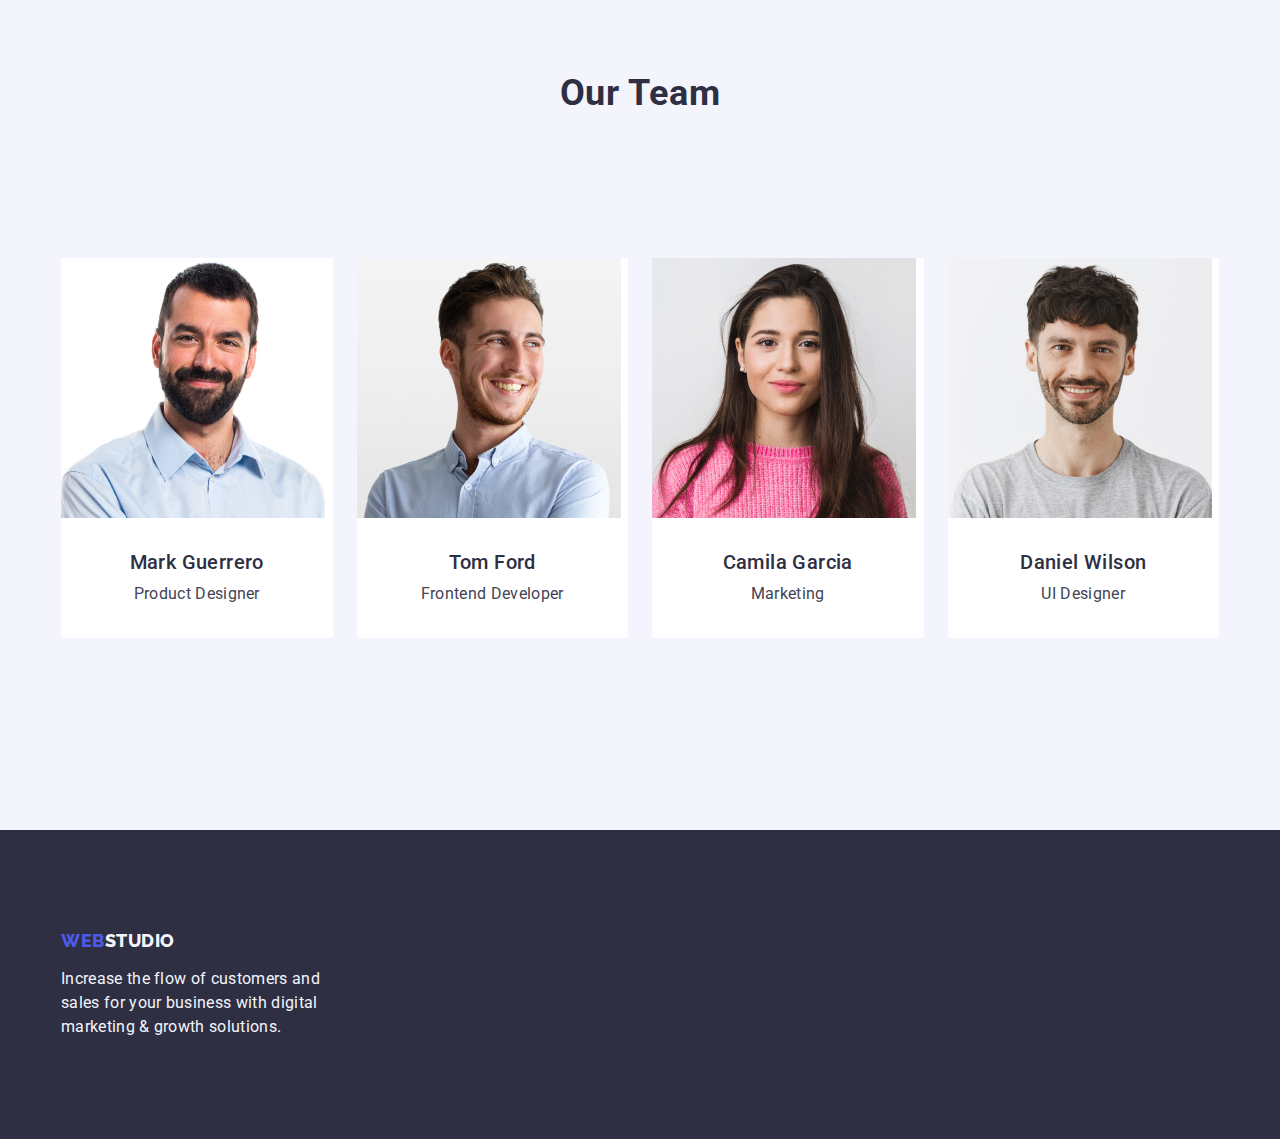
==== commit ca236dcd: "1section centered" ====
--- a/index.html
+++ b/index.html
@@ -34,7 +34,7 @@
     </header>
     <main>
         <section class="section list hero">
-            <div class="container">
+            <div class="container center">
                 <h1 class="section-title-block">Effective Solutions for Your Business</h1>
                 <button type="button" class="button">Order Service</button>
             </div>
--- a/css/styles.css
+++ b/css/styles.css
@@ -120,6 +120,12 @@
     background-color: var(--ocean);
     border: 1px solid transparent;
     
+}
+.container.center{
+    display: flex;
+    flex-direction: column;
+    justify-content: center;
+    align-items: center;
 }
 .team-block{
     background-color: var(--cloud);
